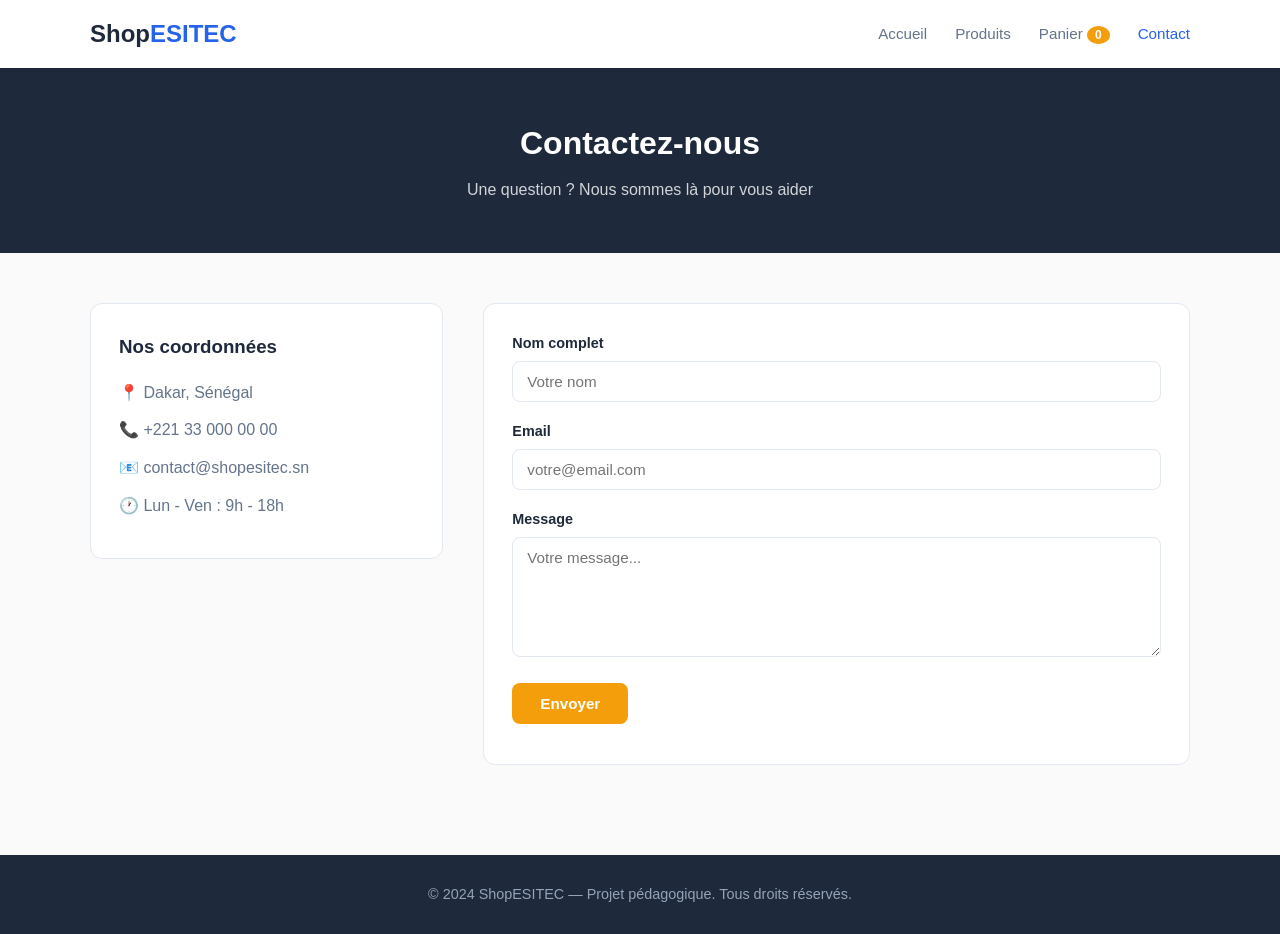
==== shop-esitec/contact.html @ f80d037d "premier ommit" ====
<!DOCTYPE html>
<html lang="fr">
<head>
  <meta charset="UTF-8" />
  <meta name="viewport" content="width=device-width, initial-scale=1.0" />
  <title>ShopESITEC — Contact</title>
  <link rel="stylesheet" href="css/style.css" />
  <link rel="stylesheet" href="css/responsive.css" />
</head>
<body>

  <header class="site-header">
    <div class="container header-content">
      <a href="index.html" class="logo">Shop<span>ESITEC</span></a>
      <nav class="main-nav">
        <ul>
          <li><a href="index.html">Accueil</a></li>
          <li><a href="products.html">Produits</a></li>
          <li><a href="cart.html">Panier <span id="cart-count" class="cart-badge">0</span></a></li>
          <li><a href="contact.html" class="active">Contact</a></li>
        </ul>
      </nav>
    </div>
  </header>

  <section class="page-banner">
    <div class="container">
      <h1>Contactez-nous</h1>
      <p>Une question ? Nous sommes là pour vous aider</p>
    </div>
  </section>

  <section class="container contact-section">
    <div class="contact-info">
      <h3>Nos coordonnées</h3>
      <p>📍 Dakar, Sénégal</p>
      <p>📞 +221 33 000 00 00</p>
      <p>📧 contact@shopesitec.sn</p>
      <p>🕐 Lun - Ven : 9h - 18h</p>
    </div>
    <form class="contact-form" id="contact-form">
      <div class="form-group">
        <label for="name">Nom complet</label>
        <input type="text" id="name" name="name" placeholder="Votre nom" />
      </div>
      <div class="form-group">
        <label for="email">Email</label>
        <input type="email" id="email" name="email" placeholder="votre@email.com" />
      </div>
      <div class="form-group">
        <label for="message">Message</label>
        <textarea id="message" name="message" placeholder="Votre message..."></textarea>
      </div>
      <button type="submit" class="btn btn-primary">Envoyer</button>
      <p id="form-feedback" class="form-feedback"></p>
    </form>
  </section>

  <footer class="site-footer">
    <div class="container">
      <p>&copy; 2024 ShopESITEC — Projet pédagogique. Tous droits réservés.</p>
    </div>
  </footer>

  <script src="js/products.js"></script>
  <script src="js/cart.js"></script>
  <script src="js/main.js"></script>
</body>
</html>
---- shop-esitec/css/style.css ----
/* =================================================
   ShopESITEC — Feuille de style principale
   ================================================= */

:root {
  --primary: #2563eb;
  --primary-dark: #1d4ed8;
  --secondary: #f59e0b;
  --dark: #1e293b;
  --gray: #64748b;
  --light-gray: #f1f5f9;
  --white: #ffffff;
  --success: #16a34a;
  --border: #e2e8f0;
}

* {
  margin: 0;
  padding: 0;
  box-sizing: border-box;
}

body {
  font-family: 'Segoe UI', Tahoma, sans-serif;
  color: var(--dark);
  background-color: #fafafa;
  line-height: 1.6;
}

.container {
  max-width: 1140px;
  margin: 0 auto;
  padding: 0 20px;
}

/* ---- Header ---- */
.site-header {
  background-color: var(--white);
  box-shadow: 0 1px 4px rgba(0, 0, 0, 0.08);
  position: sticky;
  top: 0;
  z-index: 100;
}

.header-content {
  display: flex;
  justify-content: space-between;
  align-items: center;
  height: 68px;
}

.logo {
  font-size: 1.5rem;
  font-weight: 700;
  color: var(--dark);
  text-decoration: none;
}

.logo span {
  color: var(--primary);
}

.main-nav ul {
  display: flex;
  list-style: none;
  gap: 28px;
}

.main-nav a {
  color: var(--gray);
  text-decoration: none;
  font-size: 0.95rem;
  font-weight: 500;
  transition: color 0.2s;
}

.main-nav a:hover,
.main-nav a.active {
  color: var(--primary);
}

.cart-badge {
  background-color: var(--secondary);
  color: var(--white);
  border-radius: 50%;
  padding: 2px 8px;
  font-size: 0.75rem;
  font-weight: 700;
}

/* ---- Hero ---- */
.hero {
  background: linear-gradient(135deg, var(--primary) 0%, var(--primary-dark) 100%);
  color: var(--white);
  text-align: center;
  padding: 90px 0;
}

.hero h1 {
  font-size: 2.6rem;
  margin-bottom: 14px;
}

.hero p {
  font-size: 1.15rem;
  margin-bottom: 30px;
  opacity: 0.95;
}

/* ---- Buttons ---- */
.btn {
  display: inline-block;
  padding: 12px 28px;
  border-radius: 8px;
  text-decoration: none;
  font-weight: 600;
  font-size: 0.95rem;
  cursor: pointer;
  border: none;
  transition: all 0.2s;
}

.btn-primary {
  background-color: var(--secondary);
  color: var(--white);
}

.btn-primary:hover {
  background-color: #d97706;
}

.btn-small {
  padding: 8px 16px;
  font-size: 0.85rem;
}

/* ---- Features ---- */
.features {
  display: flex;
  gap: 24px;
  padding: 60px 20px;
  flex-wrap: wrap;
}

.feature-card {
  flex: 1;
  min-width: 240px;
  background: var(--white);
  border: 1px solid var(--border);
  border-radius: 12px;
  padding: 32px 24px;
  text-align: center;
}

.feature-icon {
  font-size: 2.4rem;
  margin-bottom: 14px;
}

.feature-card h3 {
  color: var(--dark);
  margin-bottom: 8px;
  font-size: 1.1rem;
}

.feature-card p {
  color: var(--gray);
  font-size: 0.9rem;
}

/* ---- Section title ---- */
.section-title {
  text-align: center;
  font-size: 1.8rem;
  color: var(--dark);
  margin-bottom: 36px;
  position: relative;
}

.section-title::after {
  content: '';
  display: block;
  width: 60px;
  height: 3px;
  background-color: var(--secondary);
  margin: 12px auto 0;
}

/* ---- Page banner ---- */
.page-banner {
  background-color: var(--dark);
  color: var(--white);
  text-align: center;
  padding: 50px 0;
}

.page-banner h1 {
  font-size: 2rem;
  margin-bottom: 8px;
}

.page-banner p {
  opacity: 0.8;
}

/* ---- Product grid ---- */
.featured,
.catalog {
  padding: 60px 20px;
}

.product-grid {
  display: grid;
  grid-template-columns: repeat(4, 1fr);
  gap: 24px;
}

.product-card {
  background: var(--white);
  border: 1px solid var(--border);
  border-radius: 12px;
  overflow: hidden;
  transition: transform 0.2s, box-shadow 0.2s;
}

.product-card:hover {
  transform: translateY(-4px);
  box-shadow: 0 8px 20px rgba(0, 0, 0, 0.1);
}

.product-image {
  height: 160px;
  background-color: var(--light-gray);
  display: flex;
  align-items: center;
  justify-content: center;
  font-size: 3.5rem;
}

.product-info {
  padding: 18px;
}

.product-category {
  font-size: 0.75rem;
  color: var(--primary);
  text-transform: uppercase;
  font-weight: 600;
  letter-spacing: 0.5px;
}

.product-name {
  font-size: 1.05rem;
  color: var(--dark);
  margin: 6px 0 10px;
}

.product-price {
  font-size: 1.2rem;
  font-weight: 700;
  color: var(--dark);
  margin-bottom: 14px;
}

/* ---- Catalog toolbar ---- */
.catalog-toolbar {
  display: flex;
  align-items: center;
  gap: 12px;
  margin-bottom: 30px;
}

.catalog-toolbar select {
  padding: 8px 14px;
  border: 1px solid var(--border);
  border-radius: 8px;
  font-size: 0.9rem;
  cursor: pointer;
}

/* ---- Cart ---- */
.cart-section {
  padding: 50px 20px;
  display: grid;
  grid-template-columns: 2fr 1fr;
  gap: 30px;
}

.cart-items {
  display: flex;
  flex-direction: column;
  gap: 16px;
}

.cart-item {
  display: flex;
  align-items: center;
  gap: 16px;
  background: var(--white);
  border: 1px solid var(--border);
  border-radius: 10px;
  padding: 16px;
}

.cart-item-icon {
  font-size: 2.2rem;
  width: 60px;
  text-align: center;
}

.cart-item-details {
  flex: 1;
}

.cart-item-details h4 {
  color: var(--dark);
  margin-bottom: 4px;
}

.cart-item-details p {
  color: var(--gray);
  font-size: 0.9rem;
}

.cart-item-actions {
  display: flex;
  align-items: center;
  gap: 10px;
}

.qty-btn {
  width: 28px;
  height: 28px;
  border: 1px solid var(--border);
  background: var(--light-gray);
  border-radius: 6px;
  cursor: pointer;
  font-weight: 700;
  color: var(--dark);
}

.remove-btn {
  background: none;
  border: none;
  color: #dc2626;
  cursor: pointer;
  font-size: 0.85rem;
  text-decoration: underline;
}

.cart-summary {
  background: var(--white);
  border: 1px solid var(--border);
  border-radius: 12px;
  padding: 24px;
  height: fit-content;
}

.cart-summary h3 {
  margin-bottom: 18px;
  color: var(--dark);
}

.summary-line {
  display: flex;
  justify-content: space-between;
  padding: 10px 0;
  color: var(--gray);
}

.summary-line.total {
  border-top: 2px solid var(--border);
  margin-top: 8px;
  padding-top: 16px;
  font-size: 1.15rem;
  font-weight: 700;
  color: var(--dark);
}

.cart-summary .btn {
  width: 100%;
  margin-top: 18px;
  text-align: center;
}

.empty-cart {
  text-align: center;
  padding: 60px 20px;
  color: var(--gray);
}

/* ---- Contact ---- */
.contact-section {
  padding: 50px 20px;
  display: grid;
  grid-template-columns: 1fr 2fr;
  gap: 40px;
}

.contact-info {
  background: var(--white);
  border: 1px solid var(--border);
  border-radius: 12px;
  padding: 28px;
  height: fit-content;
}

.contact-info h3 {
  color: var(--dark);
  margin-bottom: 18px;
}

.contact-info p {
  color: var(--gray);
  margin-bottom: 12px;
}

.contact-form {
  background: var(--white);
  border: 1px solid var(--border);
  border-radius: 12px;
  padding: 28px;
}

.form-group {
  margin-bottom: 18px;
}

.form-group label {
  display: block;
  font-weight: 600;
  margin-bottom: 6px;
  color: var(--dark);
  font-size: 0.9rem;
}

.form-group input,
.form-group textarea {
  width: 100%;
  padding: 11px 14px;
  border: 1px solid var(--border);
  border-radius: 8px;
  font-size: 0.95rem;
  font-family: inherit;
}

.form-group textarea {
  height: 120px;
  resize: vertical;
}

.form-feedback {
  margin-top: 12px;
  color: var(--success);
  font-weight: 600;
}

/* ---- Footer ---- */
.site-footer {
  background-color: var(--dark);
  color: #94a3b8;
  text-align: center;
  padding: 28px 0;
  margin-top: 40px;
  font-size: 0.9rem;
}
---- shop-esitec/css/responsive.css ----
/* =================================================
   ShopESITEC — Styles responsive (mobile/tablette)
   ================================================= */

/* Tablette */
@media (max-width: 992px) {
  .product-grid {
    grid-template-columns: repeat(3, 1fr);
  }

  .cart-section {
    grid-template-columns: 1fr;
  }

  .contact-section {
    grid-template-columns: 1fr;
  }
}

/* Petite tablette */
@media (max-width: 768px) {
  .product-grid {
    grid-template-columns: repeat(2, 1fr);
  }

  .hero h1 {
    font-size: 2rem;
  }

  .features {
    flex-direction: column;
  }

  .header-content {
    flex-direction: column;
    height: auto;
    padding: 12px 0;
    gap: 10px;
  }

  .main-nav ul {
    gap: 18px;
  }
}

/* Mobile */
@media (max-width: 480px) {
  .product-grid {
    grid-template-columns: 1fr;
  }

  .hero {
    padding: 60px 0;
  }

  .hero h1 {
    font-size: 1.7rem;
  }

  .main-nav ul {
    gap: 12px;
    font-size: 0.85rem;
  }

  .section-title {
    font-size: 1.5rem;
  }
}
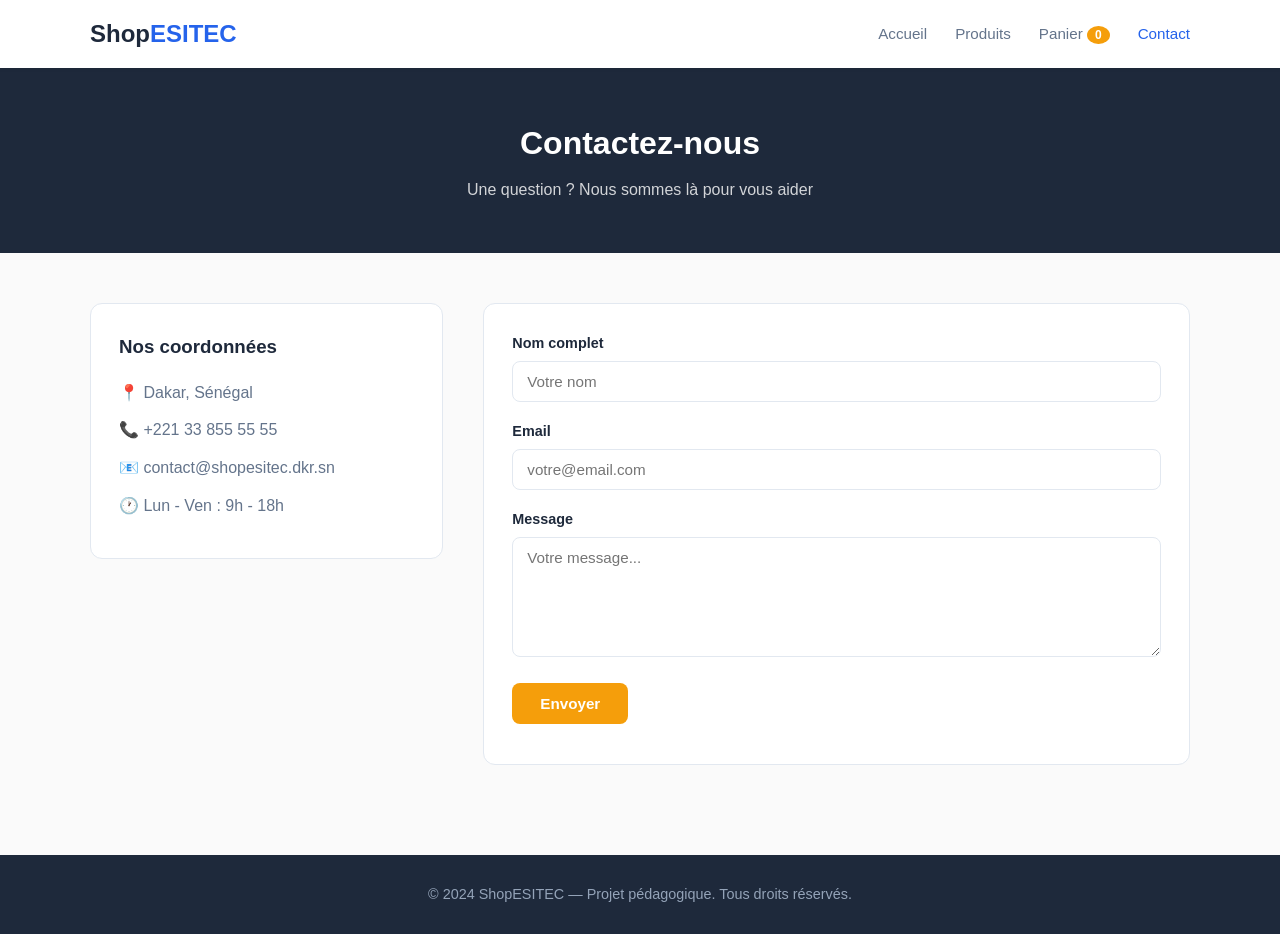
==== commit da870574: "modification contact" ====
--- a/shop-esitec/contact.html
+++ b/shop-esitec/contact.html
@@ -34,8 +34,8 @@
     <div class="contact-info">
       <h3>Nos coordonnées</h3>
       <p>📍 Dakar, Sénégal</p>
-      <p>📞 +221 33 000 00 00</p>
-      <p>📧 contact@shopesitec.sn</p>
+      <p>📞 +221 33 855 55 55</p>
+      <p>📧 contact@shopesitec.dkr.sn</p>
       <p>🕐 Lun - Ven : 9h - 18h</p>
     </div>
     <form class="contact-form" id="contact-form">
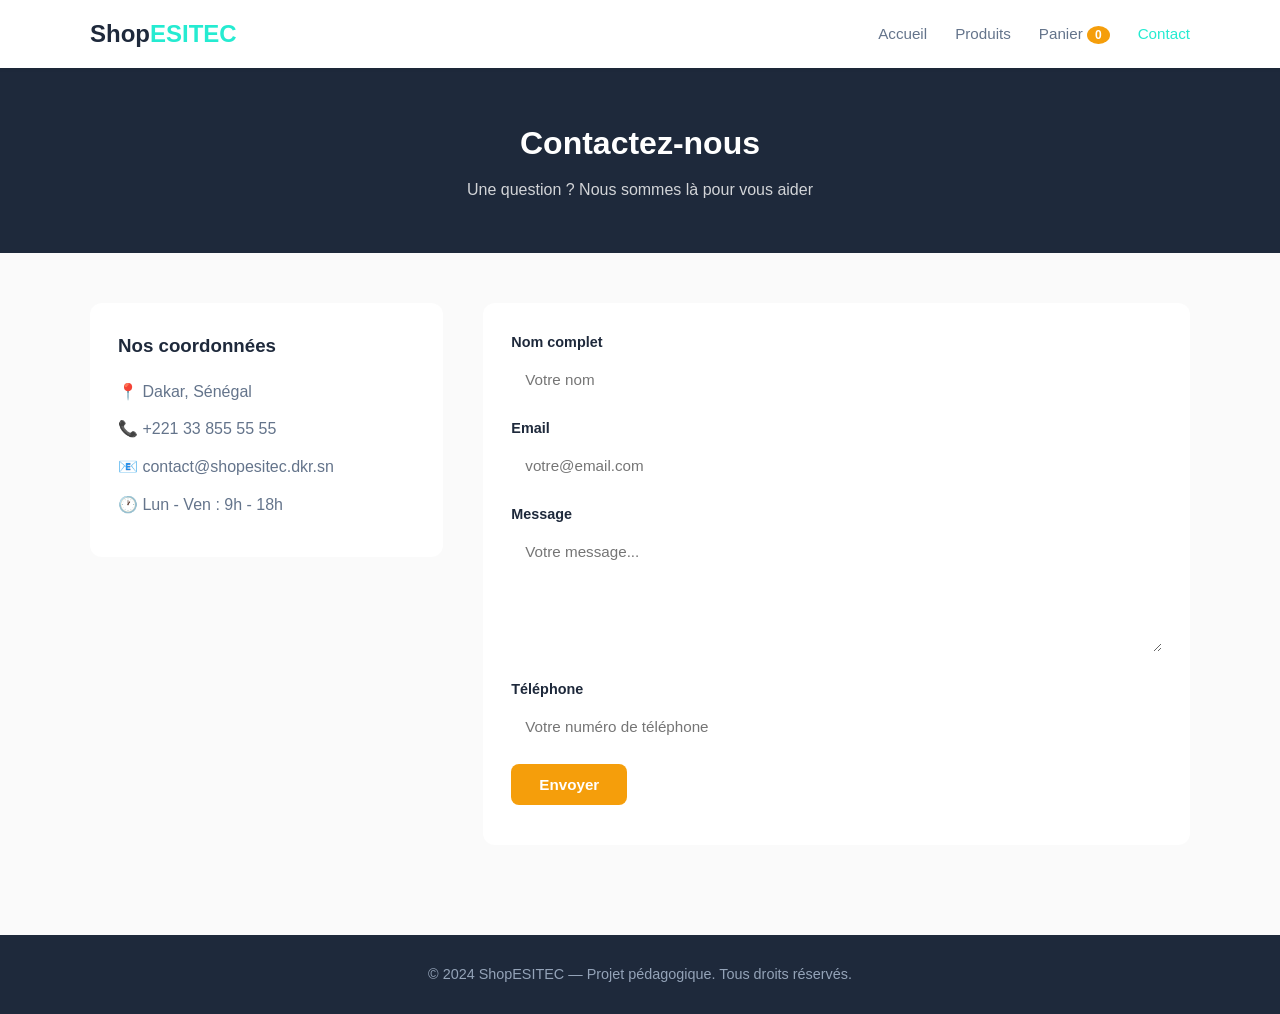
==== commit a90e8c37: "champ contact" ====
--- a/shop-esitec/contact.html
+++ b/shop-esitec/contact.html
@@ -51,6 +51,10 @@
         <label for="message">Message</label>
         <textarea id="message" name="message" placeholder="Votre message..."></textarea>
       </div>
+      <div class="form-group">
+        <label for="Telephone">Téléphone</label>
+        <input type="tel" id="Telephone" name="Telephone" placeholder="Votre numéro de téléphone" />
+      </div>
       <button type="submit" class="btn btn-primary">Envoyer</button>
       <p id="form-feedback" class="form-feedback"></p>
     </form>
--- a/shop-esitec/css/style.css
+++ b/shop-esitec/css/style.css
@@ -3,14 +3,14 @@
    ================================================= */
 
 :root {
-  --primary: #2563eb;
+  --primary: #25ebd1;
   --primary-dark: #1d4ed8;
   --secondary: #f59e0b;
   --dark: #1e293b;
   --gray: #64748b;
   --light-gray: #f1f5f9;
   --white: #ffffff;
-  --success: #16a34a;
+  --success: #16a34a;cgi
   --border: #e2e8f0;
 }
 
